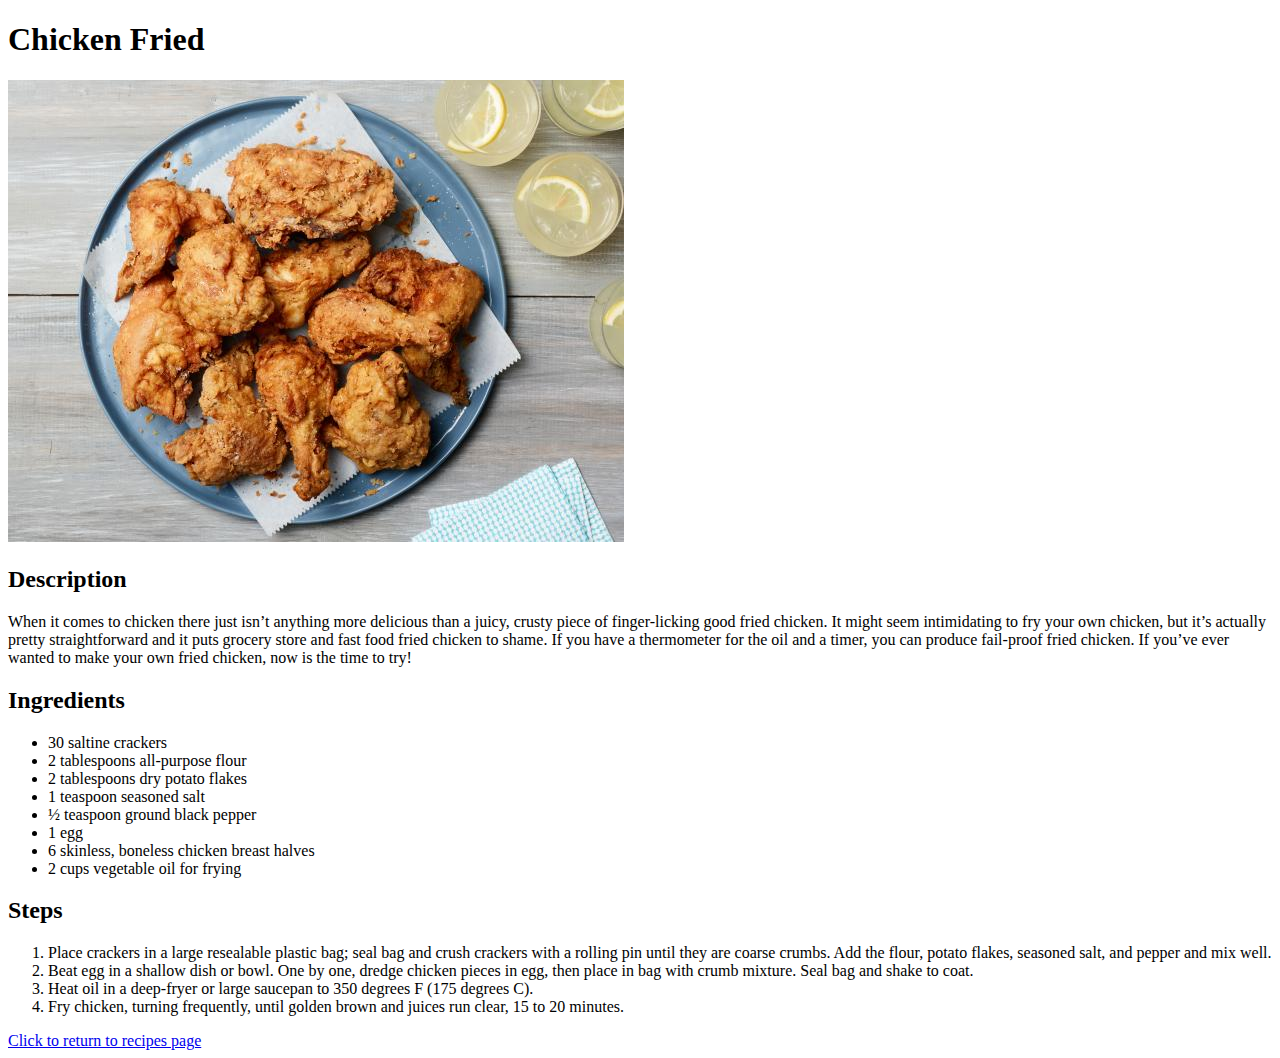
==== recipes/chicken-fried.html @ 4ed5080e "adding chicken fried recipe" ====
<!DOCTYPE html>
<html lang="en">
<head>
    <meta charset="UTF-8">
    <meta http-equiv="X-UA-Compatible" content="IE=edge">
    <meta name="viewport" content="width=device-width, initial-scale=1.0">
    <title>Chicken Fried</title>
</head>
<body>
    <h1>Chicken Fried</h1>
    <img src="chicken-fried.jpeg" alt="A Chicken Fried Image">
    <h2>Description</h2>
    <p>When it comes to chicken there just isn’t anything more delicious than a juicy, crusty piece of finger-licking good fried chicken. It might seem intimidating to fry your
    own chicken, but it’s actually pretty straightforward and it puts grocery store and fast food fried chicken to shame.  If you have a thermometer for the oil and a timer,
    you can produce fail-proof fried chicken.  If you’ve ever wanted to make your own fried chicken, now is the time to try!</p>
    <h2>Ingredients</h2>
    <ul>
        <li>30 saltine crackers</li>
        <li>2 tablespoons all-purpose flour</li>
        <li>2 tablespoons dry potato flakes</li>
        <li>1 teaspoon seasoned salt</li>
        <li>½ teaspoon ground black pepper</li>
        <li>1 egg</li>
        <li>6 skinless, boneless chicken breast halves</li>
        <li>2 cups vegetable oil for frying</li>
    </ul>
    <h2>Steps</h2>
    <ol>
        <li>Place crackers in a large resealable plastic bag; seal bag and crush crackers with a rolling pin until they are coarse crumbs. Add the flour, potato flakes,
        seasoned salt, and pepper and mix well.</li>
        <li>Beat egg in a shallow dish or bowl. One by one, dredge chicken pieces in egg, then place in bag with crumb mixture. Seal bag and shake to coat.</li>
        <li>Heat oil in a deep-fryer or large saucepan to 350 degrees F (175 degrees C).</li>
        <li>Fry chicken, turning frequently, until golden brown and juices run clear, 15 to 20 minutes.</li>
    </ol>
    <a href="../index.html">Click to return to recipes page</a>
</body>
</html>
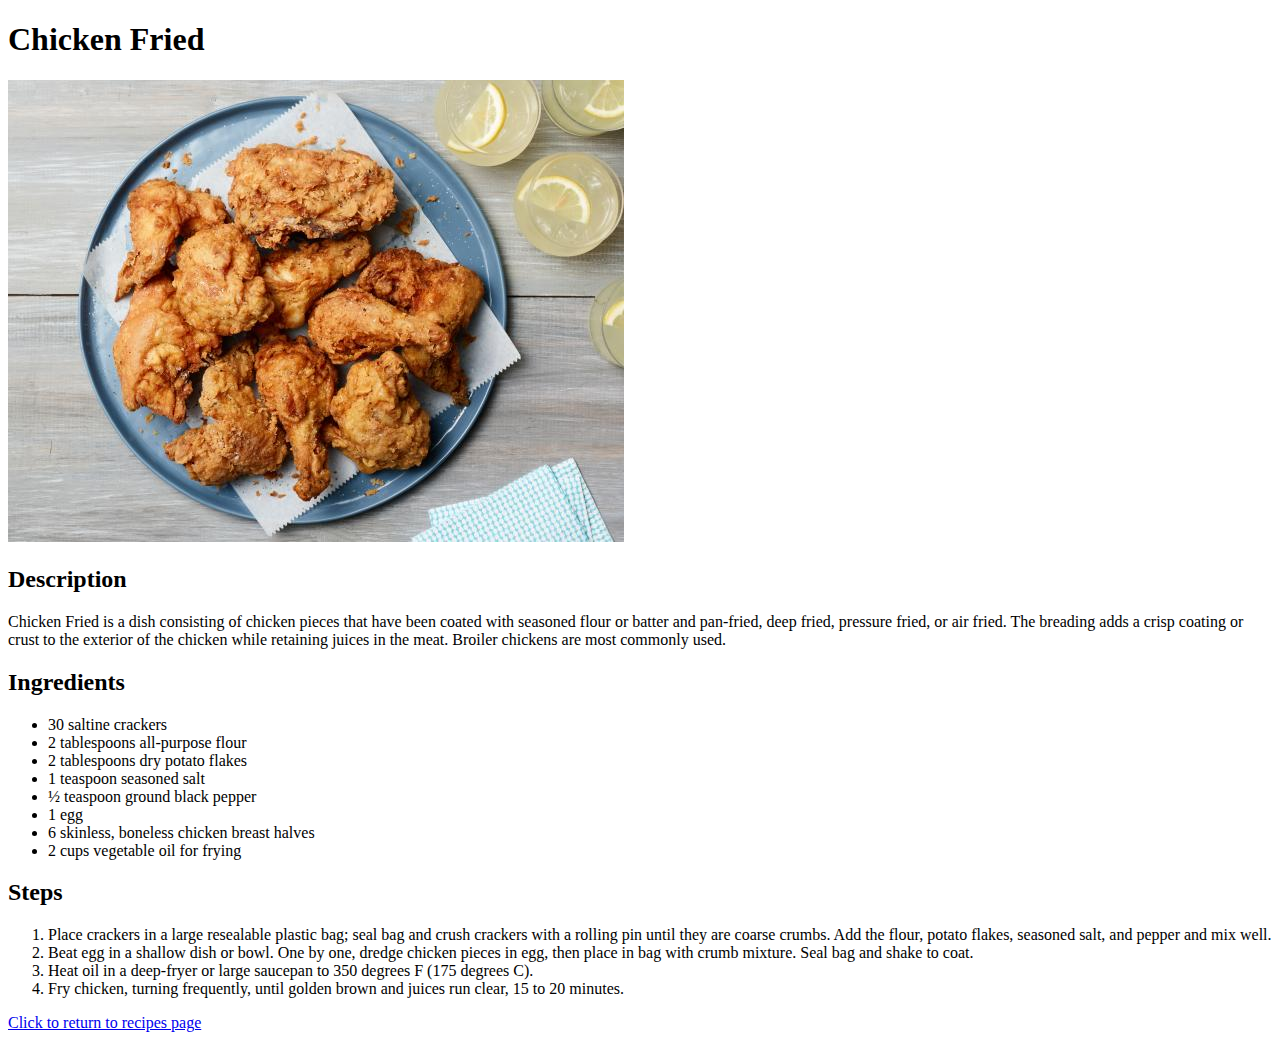
==== commit 83ac7b7d: "adding tomato soup and scrambled egg recipes" ====
--- a/recipes/chicken-fried.html
+++ b/recipes/chicken-fried.html
@@ -8,11 +8,10 @@
 </head>
 <body>
     <h1>Chicken Fried</h1>
-    <img src="chicken-fried.jpeg" alt="A Chicken Fried Image">
+    <img src="chicken-fried.jpeg" alt="Chicken Fried Image">
     <h2>Description</h2>
-    <p>When it comes to chicken there just isn’t anything more delicious than a juicy, crusty piece of finger-licking good fried chicken. It might seem intimidating to fry your
-    own chicken, but it’s actually pretty straightforward and it puts grocery store and fast food fried chicken to shame.  If you have a thermometer for the oil and a timer,
-    you can produce fail-proof fried chicken.  If you’ve ever wanted to make your own fried chicken, now is the time to try!</p>
+    <p>Chicken Fried is a dish consisting of chicken pieces that have been coated with seasoned flour or batter and pan-fried, deep fried, pressure fried, or air fried.
+    The breading adds a crisp coating or crust to the exterior of the chicken while retaining juices in the meat. Broiler chickens are most commonly used.</p>
     <h2>Ingredients</h2>
     <ul>
         <li>30 saltine crackers</li>
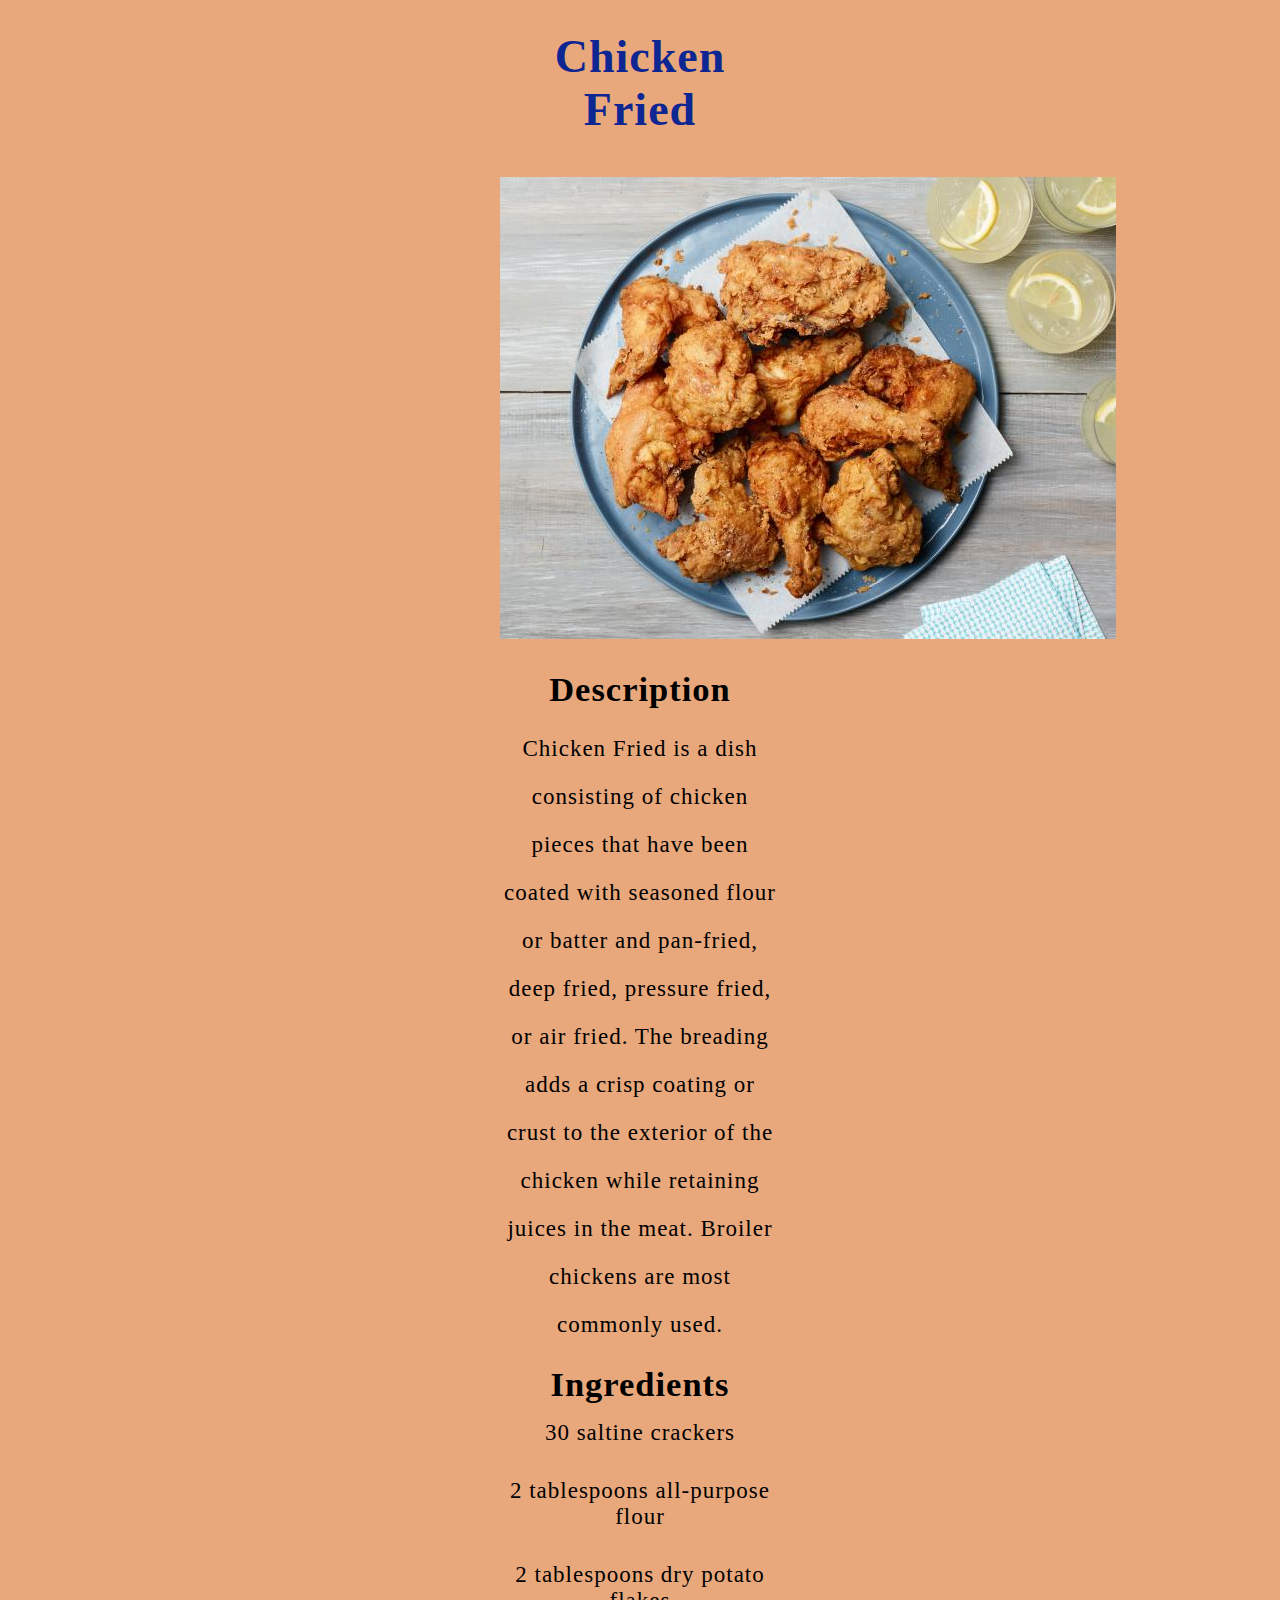
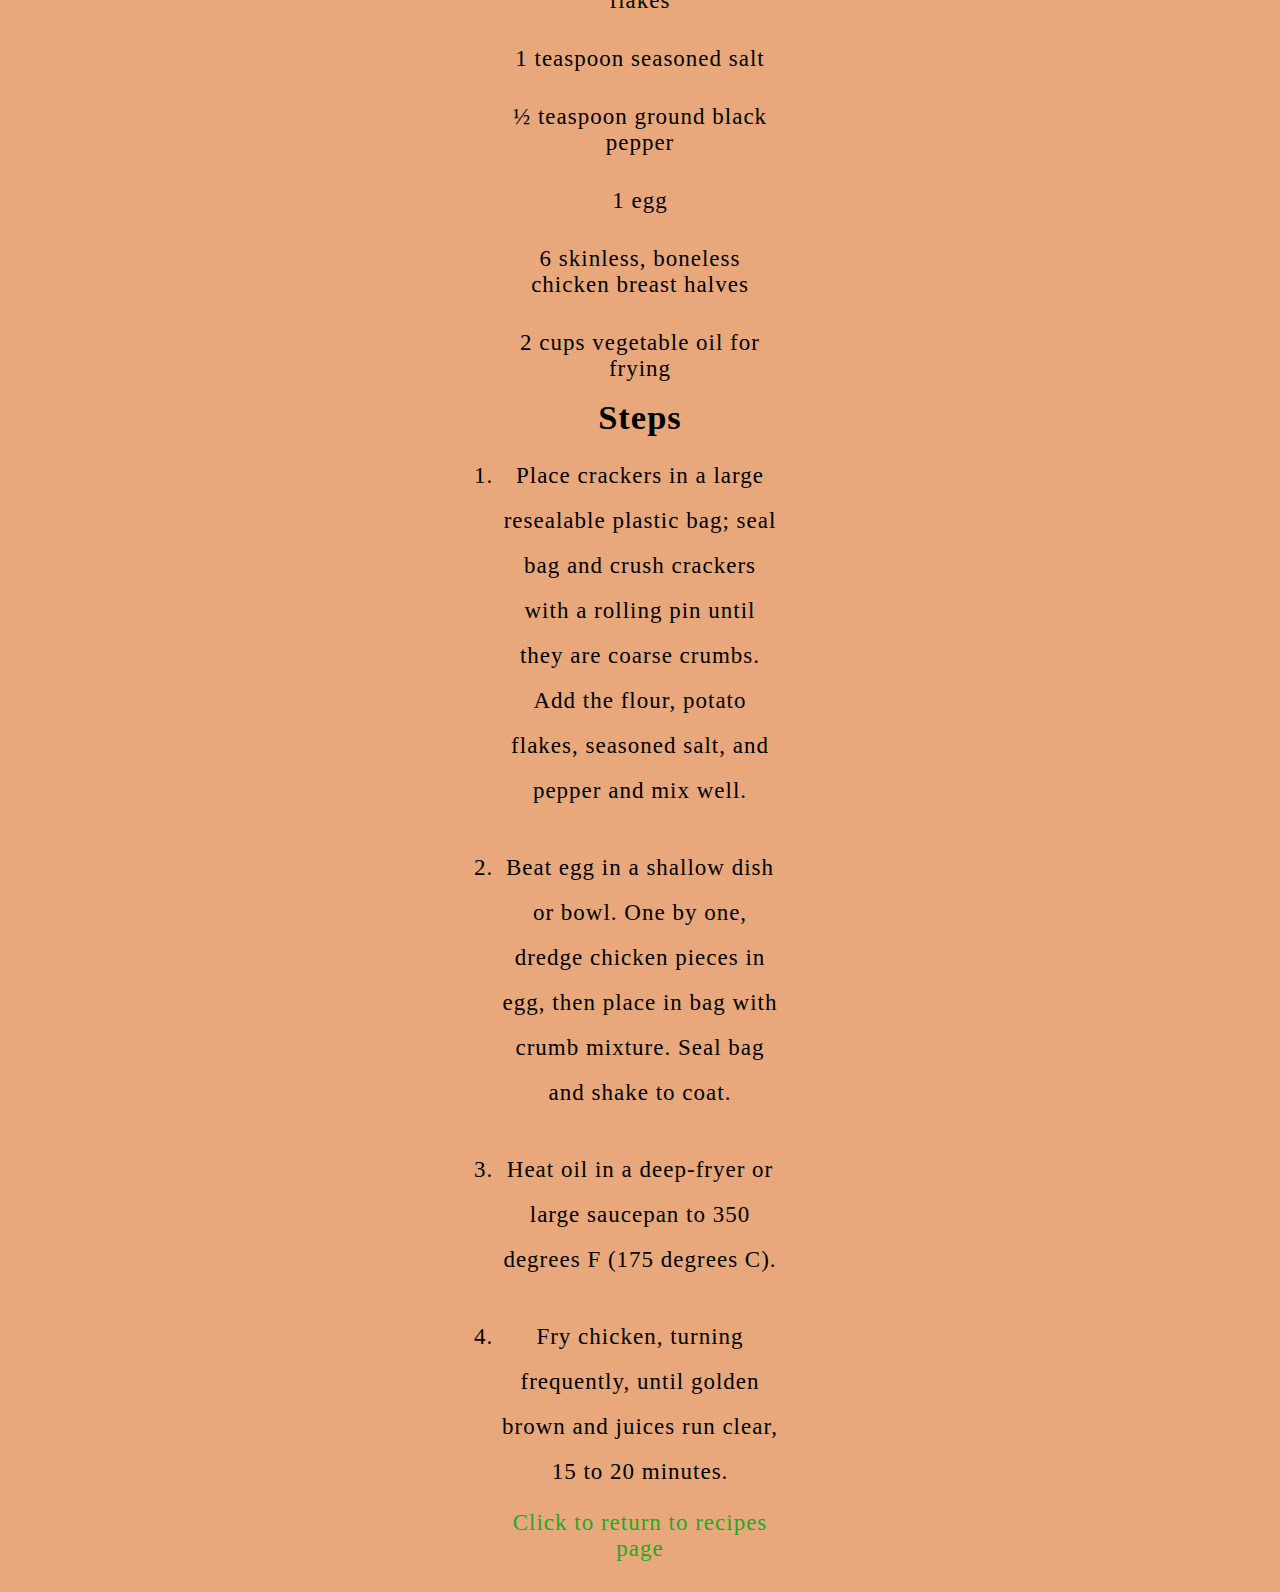
==== commit c877674b: "adding some styles to pages" ====
--- a/recipes/chicken-fried.html
+++ b/recipes/chicken-fried.html
@@ -4,6 +4,7 @@
     <meta charset="UTF-8">
     <meta http-equiv="X-UA-Compatible" content="IE=edge">
     <meta name="viewport" content="width=device-width, initial-scale=1.0">
+    <link rel="stylesheet" href="style.css">
     <title>Chicken Fried</title>
 </head>
 <body>
--- a/recipes/style.css
+++ b/recipes/style.css
@@ -0,0 +1,39 @@
+*{
+    margin: 0;
+    padding: 0;
+    text-align: center;
+    background-color: #e8a87c;
+}
+body{
+    font-family: Georgia, 'Times New Roman', Times, serif;
+    font-size: 23px;
+    letter-spacing: 1px;
+    margin: 30px 500px;
+}
+ul li{
+    list-style-type: none;
+    padding: 1rem 0;
+}
+ol li{
+    padding: 1rem 0;
+    letter-spacing: 1px;
+    line-height: 45px;
+}
+a{
+    text-decoration: none;
+    color: rgb(36, 168, 36);
+}
+h1{
+    margin-bottom: 1rem;
+    color:rgb(14, 38, 145);
+}
+a:hover{
+    text-decoration:dashed underline rgb(14, 38, 145);
+}
+p{
+    padding: 1rem 0;
+    line-height: 3rem;
+}
+img{
+    margin: 25px auto;
+}